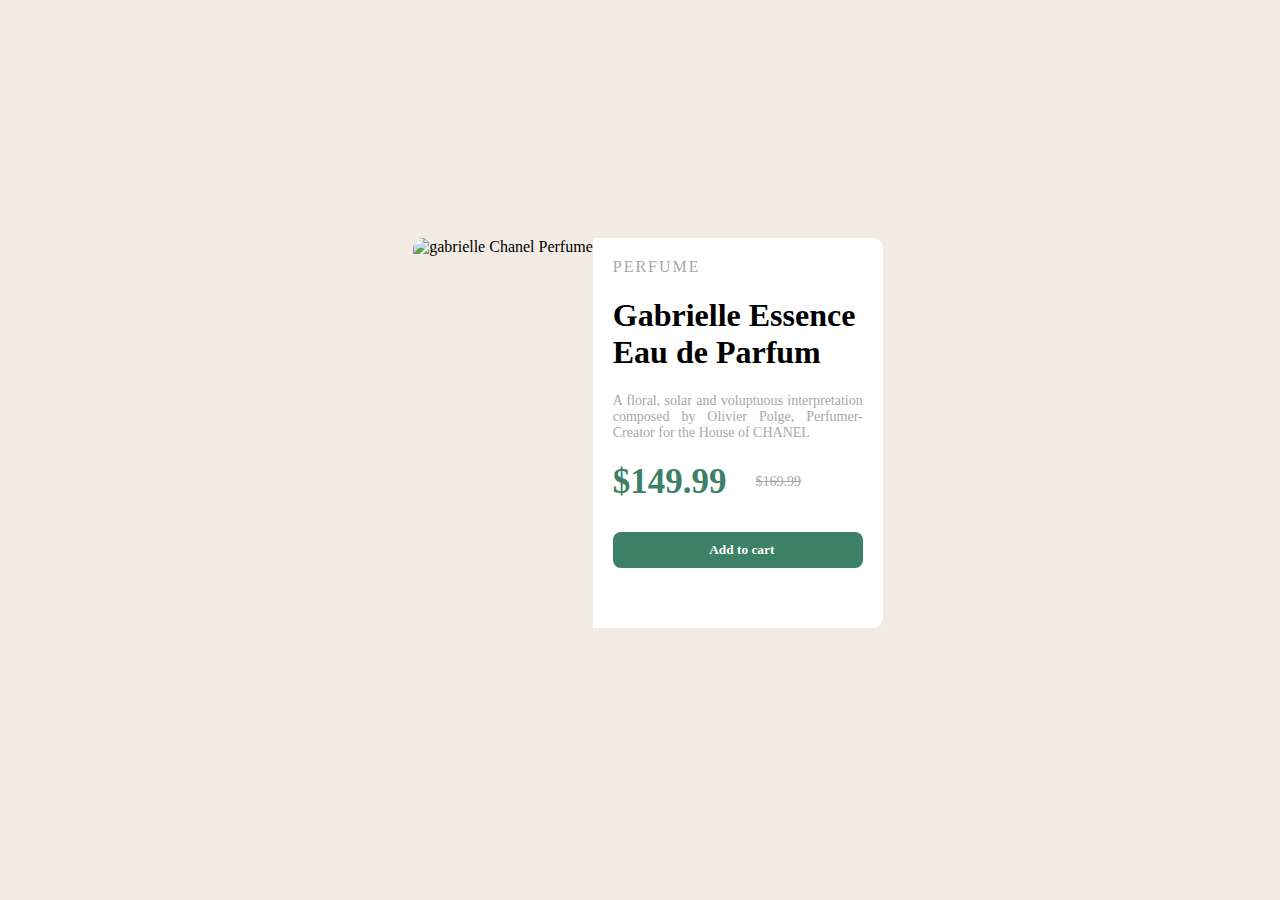
==== index.html @ d5cce922 "Add files via upload" ====
<!DOCTYPE html>
<html lang="en">
    <head>
        <title>Gabrielle by CHANEL</title>
        <meta charset="UTF-8">
        <meta name="viewport" content="width=device-width, initial-scale=1.0">
        <link rel="stylesheet" href="styles.css">
    </head>
    <body>
        <div class="main">
            <div class="left">
             <img src="https://i.postimg.cc/8P2qP3pn/image-product-desktop.jpg" alt="gabrielle Chanel Perfume">
            </div>
            <div class="right">
                <header>PERFUME</header>
                <h1>Gabrielle Essence Eau de Parfum</h1>
                <p>A floral, solar and voluptuous interpretation composed by Olivier Polge, Perfumer-Creator for the House of CHANEL</p>
                <div><span class="price">$149.99</span> <span class="full-price">$169.99</span></div>
                <button type="button">
                    <span class="icon">
                        <ion-icon name="cart-outline"></ion-icon>
                    </span>
                    <span class="button">Add to cart</span>
                </button>
            </div>  
         </div>
      <script type="module" src="https://unpkg.com/ionicons@5.5.2/dist/ionicons/ionicons.esm.js"></script>
    </body>
</html>
---- styles.css ----
@font-face {
    font-family: fraunces;
    src: url('fraunces-variablefont_softwonkopszwght-webfont.woff') format('woff');
}
body {
    background-color: hsl(30, 38%, 92%);
    width: 100%;
    display: flex;
    justify-content: center;
}
p {
    font-family: montserrat; fraunces;
    font-weight: 500;
    font-size: 14px;
    color: rgb(167, 167, 167);
    text-align: justify;
    padding-bottom: 3%;
}
h1 {
    font-family: fraunces;
    font-weight: 700;
}
.left {
    display: flex;
    justify-content: flex-start;
    border-radius: 15px;  
}
.right {
    background-color: white;
    width: 250px;
    height: 350px;
    padding: 20px;
    border-radius: 0px 10px 10px 0px;
}
img {
    width: 100%;
    height: 390px;
    border-radius: 10px 0px 0px 10px;
}
header {
    color: rgb(167, 167, 167);
    letter-spacing: 2px;
    font-family: montserrat; fraunces;
}
.main {
    display: flex;
    justify-content: center;
    display: flex;
    align-items: center;
    height: 850px;
}
.price {
    color: hsl(158, 36%, 37%);
    font-weight: 700;
    font-size: 35px;
    font-family: fraunces;
    vertical-align: middle;
}
.full-price {
    font-family: montserrat;
    font-size: 14px;
    text-decoration: line-through;
    text-align: right;
    vertical-align: middle;
    padding-left: 10%;
    color: rgb(167, 167, 167);  
}
button {
    padding: 10px;
    border: transparent;
    border-radius: 8px;
    background-color: hsl(158, 36%, 37%);
    margin-top: 12%;
    color: white;
    font-family: montserrat;
    font-weight: 600;
    width: 100%;
    cursor: pointer;
    display: inline-flex;
    align-items: center;
    justify-content: center;
}
.icon {
    display: inline-flex;
    align-items: center;
    font-size: 1.2em;
    padding: 0 4px;
}
.icon, .button {
    display: inline-flex;
    align-items: center;
    height: 100%;
}
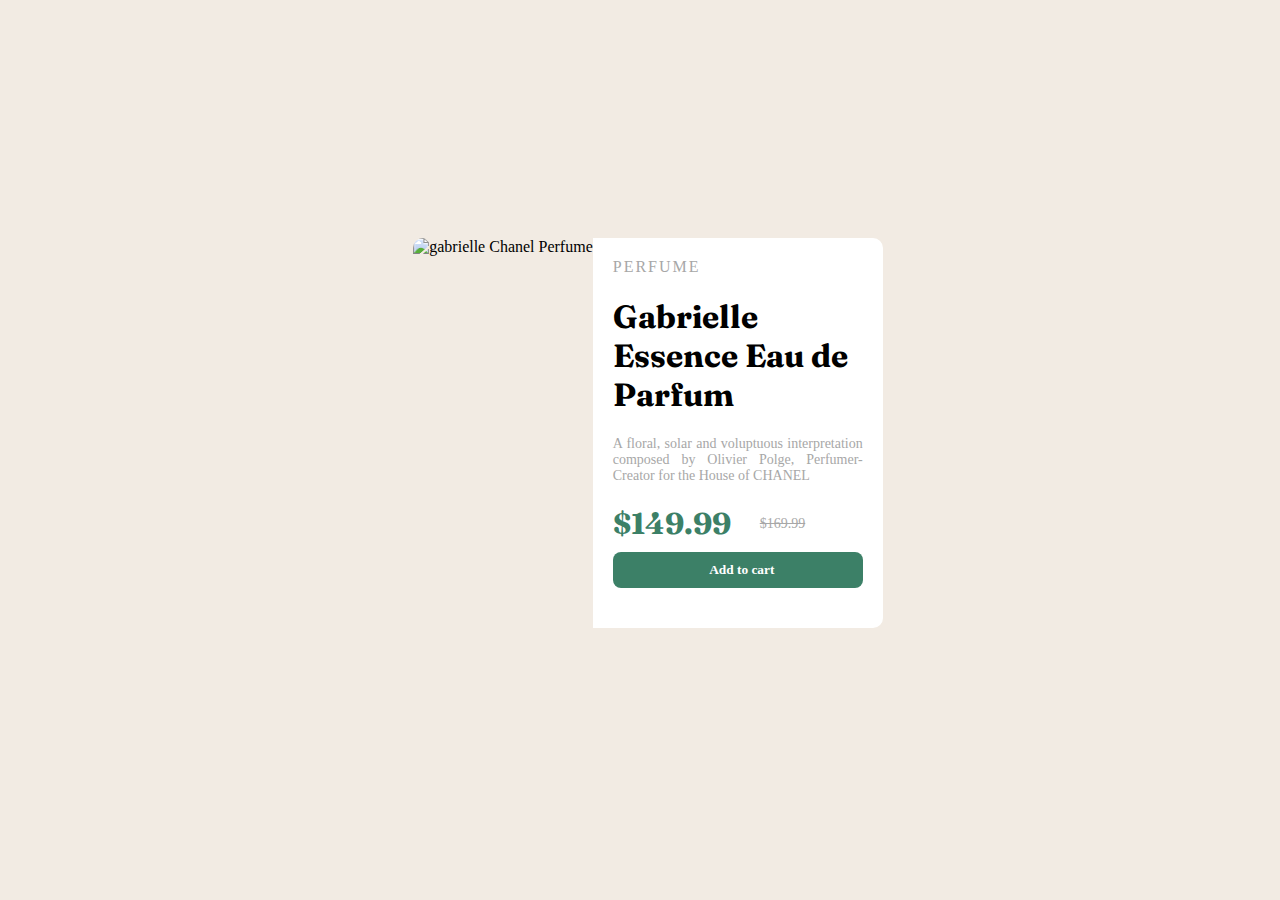
==== commit 881b1de2: "Add files via upload" ====
--- a/index.html
+++ b/index.html
@@ -3,8 +3,9 @@
     <head>
         <title>Gabrielle by CHANEL</title>
         <meta charset="UTF-8">
-        <meta name="viewport" content="width=device-width, initial-scale=1.0">
+        <meta name="viewport" content="width=device-width, initial-scale=1.0, maximum-scale=1.0, shrink-to-fit=no, user-scalable=0" />
         <link rel="stylesheet" href="styles.css">
+        <link href="https://fonts.googleapis.com/css2?family=Fraunces:opsz@9..144&display=swap" rel="stylesheet">
     </head>
     <body>
         <div class="main">
--- a/styles.css
+++ b/styles.css
@@ -1,7 +1,3 @@
-@font-face {
-    font-family: fraunces;
-    src: url('fraunces-variablefont_softwonkopszwght-webfont.woff') format('woff');
-}
 body {
     background-color: hsl(30, 38%, 92%);
     width: 100%;
@@ -52,7 +48,7 @@
 .price {
     color: hsl(158, 36%, 37%);
     font-weight: 700;
-    font-size: 35px;
+    font-size: 30px;
     font-family: fraunces;
     vertical-align: middle;
 }
@@ -70,7 +66,7 @@
     border: transparent;
     border-radius: 8px;
     background-color: hsl(158, 36%, 37%);
-    margin-top: 12%;
+    margin-top: 4%;
     color: white;
     font-family: montserrat;
     font-weight: 600;
@@ -90,4 +86,4 @@
     display: inline-flex;
     align-items: center;
     height: 100%;
-}+}
